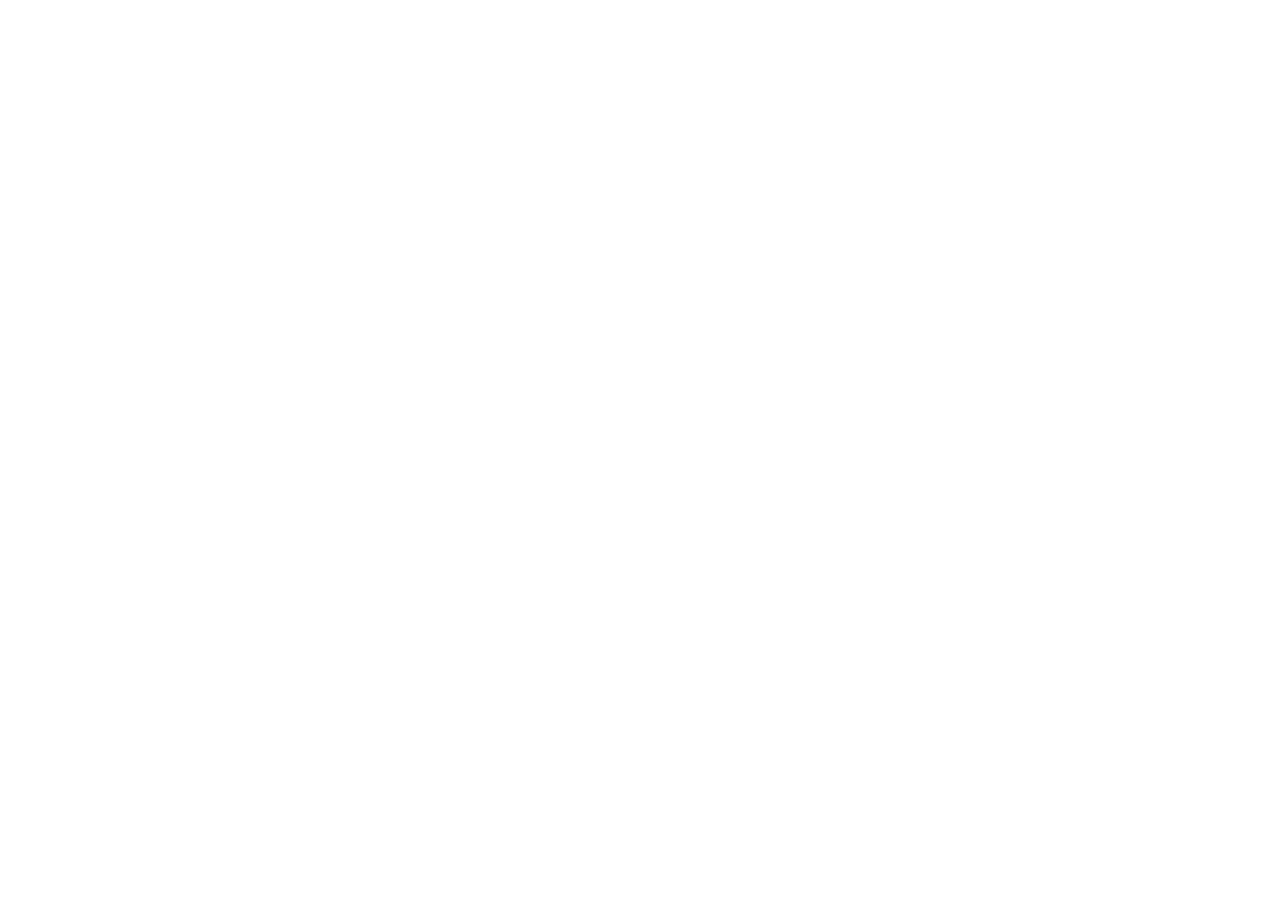
==== index.html @ db595bb3 "first commit" ====
<!DOCTYPE html>
<html lang="en">
<head>
    <meta charset="UTF-8">
    <meta http-equiv="X-UA-Compatible" content="IE=edge">
    <meta name="viewport" content="width=device-width, initial-scale=1.0">
    <title>Document</title>
</head>
<body>
    
</body>
</html>
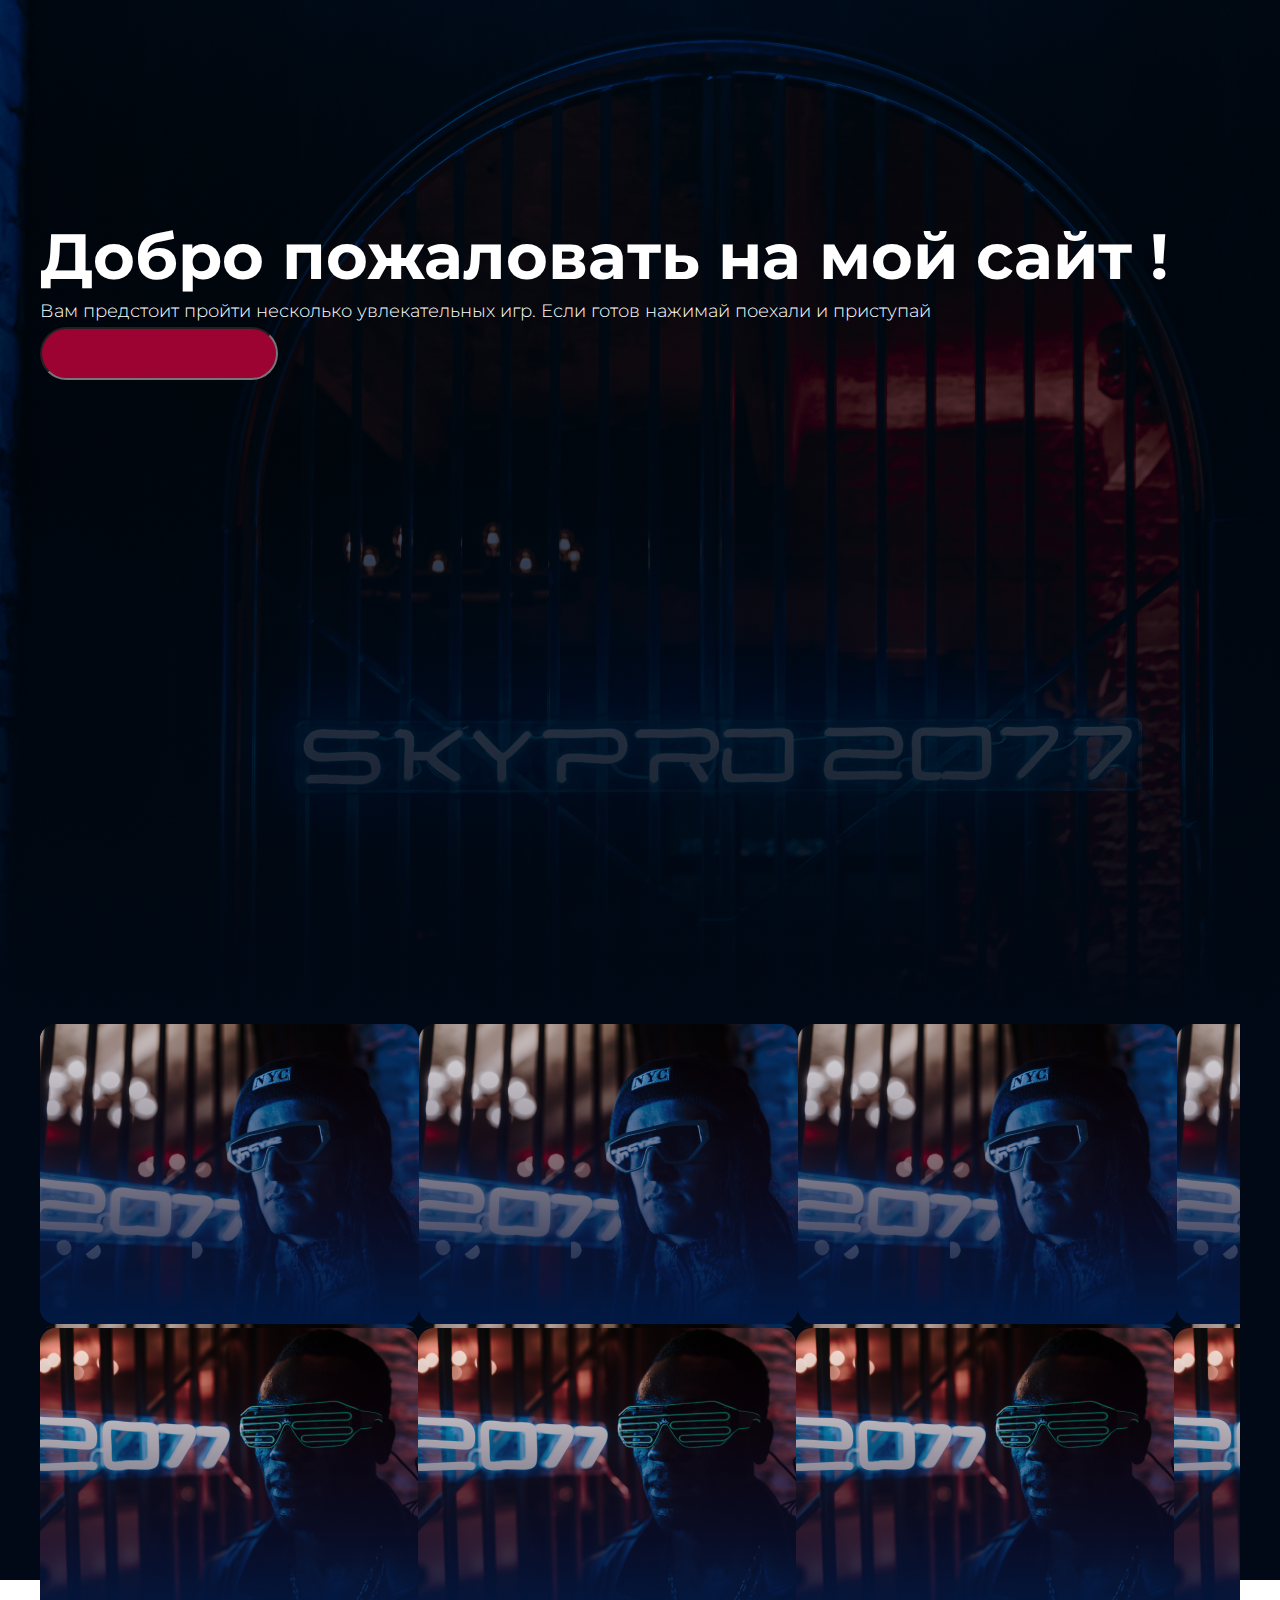
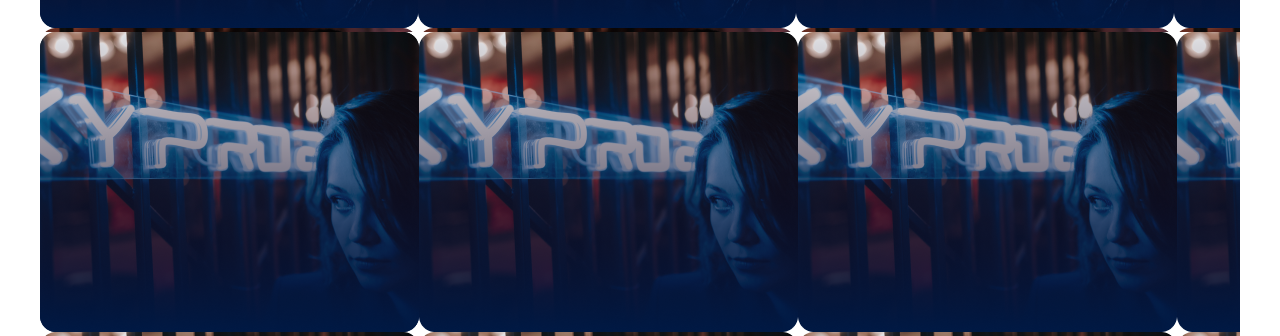
==== commit ba386efd: "start hm1" ====
--- a/index.html
+++ b/index.html
@@ -5,8 +5,42 @@
     <meta http-equiv="X-UA-Compatible" content="IE=edge">
     <meta name="viewport" content="width=device-width, initial-scale=1.0">
     <title>Document</title>
+    <link rel="preconnect" href="https://fonts.googleapis.com">
+    <link href="https://fonts.googleapis.com/css2?family=Montserrat:wght@400;500;600&amp;display=swap" rel="stylesheet">
+    <link rel="stylesheet" href="style.css">
 </head>
 <body>
-    
+    <div class="header center">
+        <h1 class="header_title">Добро пожаловать на мой сайт !</h1>
+        <h2 class="header_text">Вам предстоит пройти несколько увлекательных игр. Если готов нажимай поехали и приступай</h2>
+        <input class="header_button">
+    </div>
+    <div class="game__group center">
+        <div class="game__group_one"><img src="./img/gameone.png" alt="картинка для первой игры"></div>
+        <div class="game__group_two"><img src="./img/gametwo.png" alt="картинка для второй игры"></div>
+        <div class="game__group_three"><img src="./img/gamethree.png" alt="картинка для третьей игры"></div>
+    </div>
+    <div class="onegame center">
+        <div class="onegame__form">
+            <div class="onegame__form_title"></div>
+            <div class="onegame__form_title"></div>
+            <div class="onegame__form_title"></div>
+        </div>
+    </div>
+    <div class="twogame center">
+        <div class="onegame__form">
+            <div class="onegame__form_title"></div>
+            <div class="onegame__form_title"></div>
+            <div class="onegame__form_title"></div>
+        </div>
+    </div>
+    <div class="threegame center">
+        <div class="onegame__form">
+            <div class="onegame__form_title"></div>
+            <div class="onegame__form_title"></div>
+            <div class="onegame__form_title"></div>
+        </div>
+    </div>
+    <div class="footer center"></div>
 </body>
 </html>--- a/style.css
+++ b/style.css
@@ -0,0 +1,63 @@
+* {
+  margin: 0;
+  padding: 0;
+}
+
+a {
+  text-decoration: none;
+}
+
+body {
+  font-family: "Montserrat", sans-serif;
+}
+
+.center {
+  padding-left: calc(50% - 600px);
+  padding-right: calc(50% - 600px);
+}
+
+.header {
+  background-image: url(./img/Rectangle\ 1.png);
+  height: 1024px;
+}
+.header_title {
+  padding-top: 217px;
+  font-weight: 700;
+  font-size: 64px;
+  line-height: 78px;
+  display: flex;
+  align-items: center;
+  color: #FFFFFF;
+}
+.header_text {
+  font-weight: 300;
+  font-size: 18px;
+  line-height: 32px;
+  display: flex;
+  align-items: center;
+  color: #FFFFFF;
+}
+.header_button {
+  background: #9C0332;
+  border-radius: 30px;
+  width: 234.06px;
+  height: 48.6px;
+}
+
+.game__group {
+  background-image: url(./img/fontwo.png);
+  height: 556px;
+}
+.game__group_one {
+  background-image: url(./img/gameone.png);
+}
+.game__group_two {
+  background-image: url(./img/gametwo.png);
+}
+.game__group_three {
+  background-image: url(./img/gamethree.png);
+}
+
+.onegame {
+  background-image: url(./img/fontwo.png);
+}/*# sourceMappingURL=style.css.map */